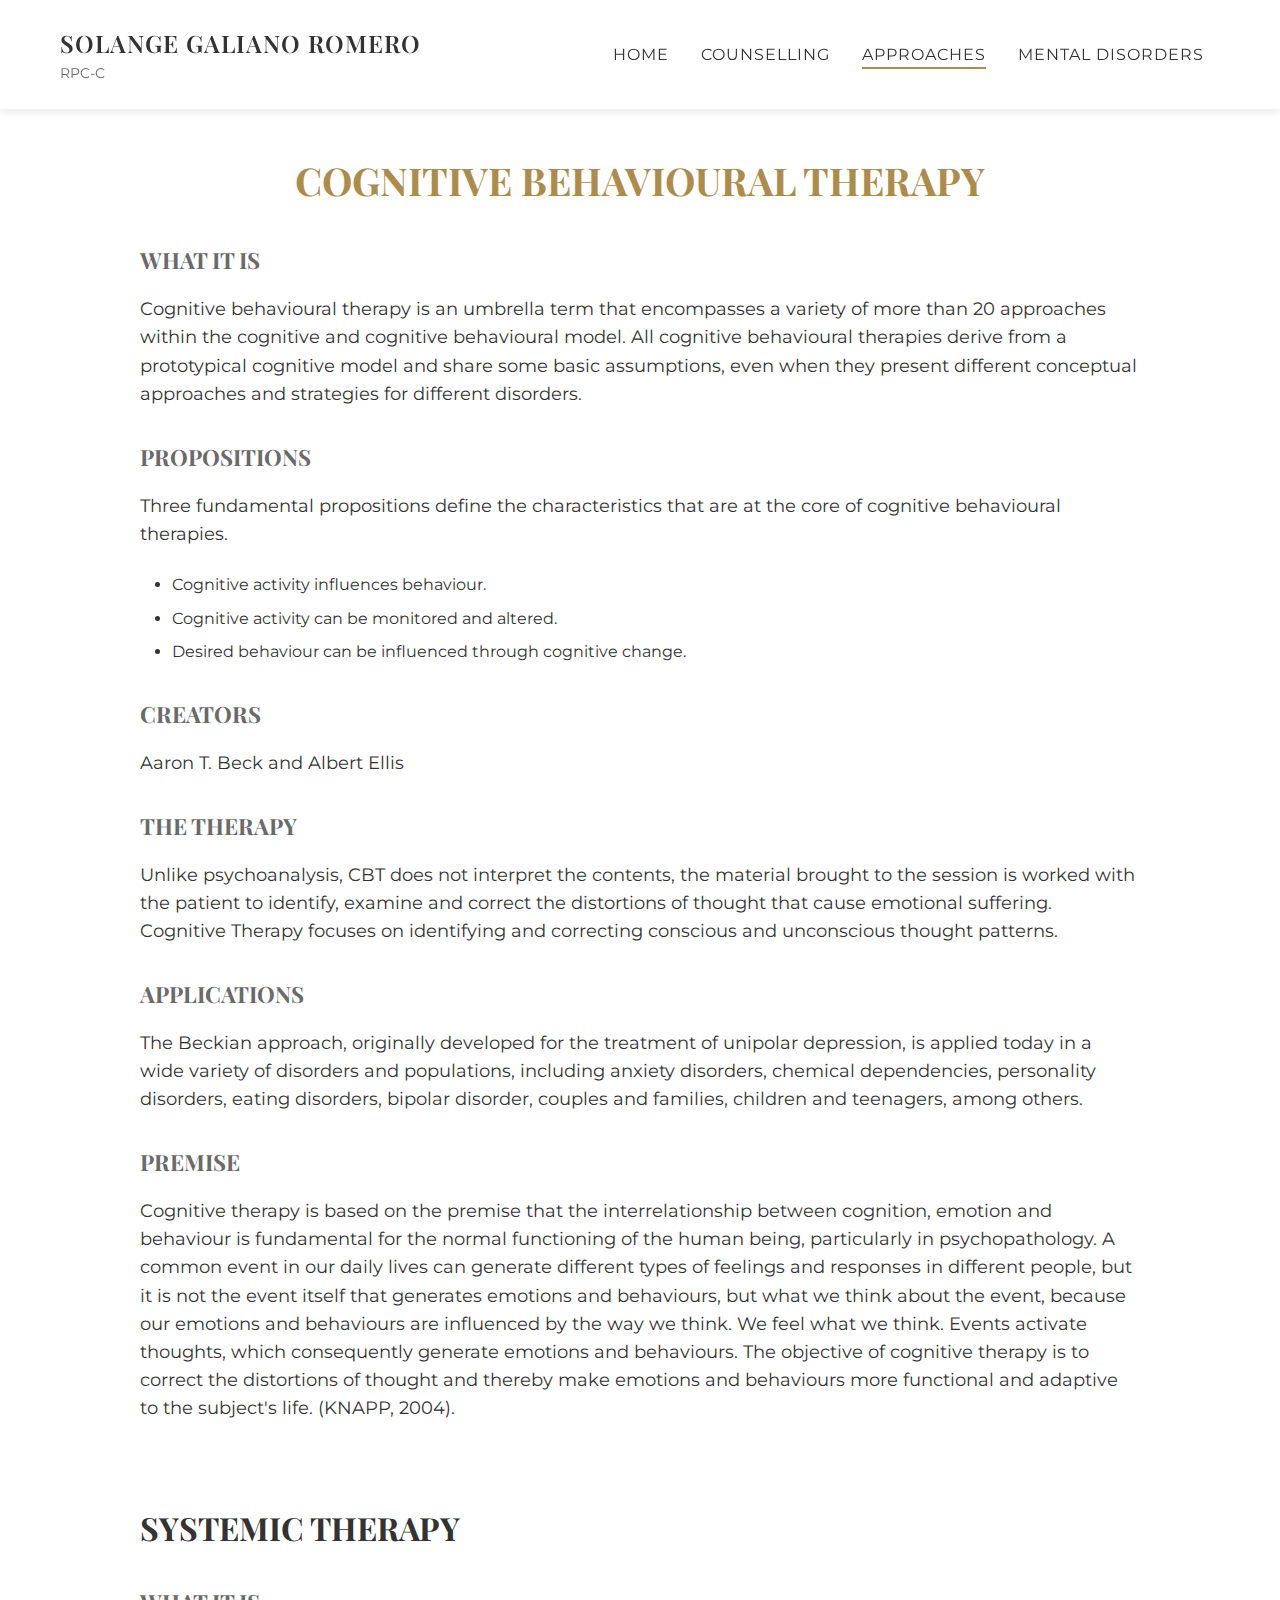
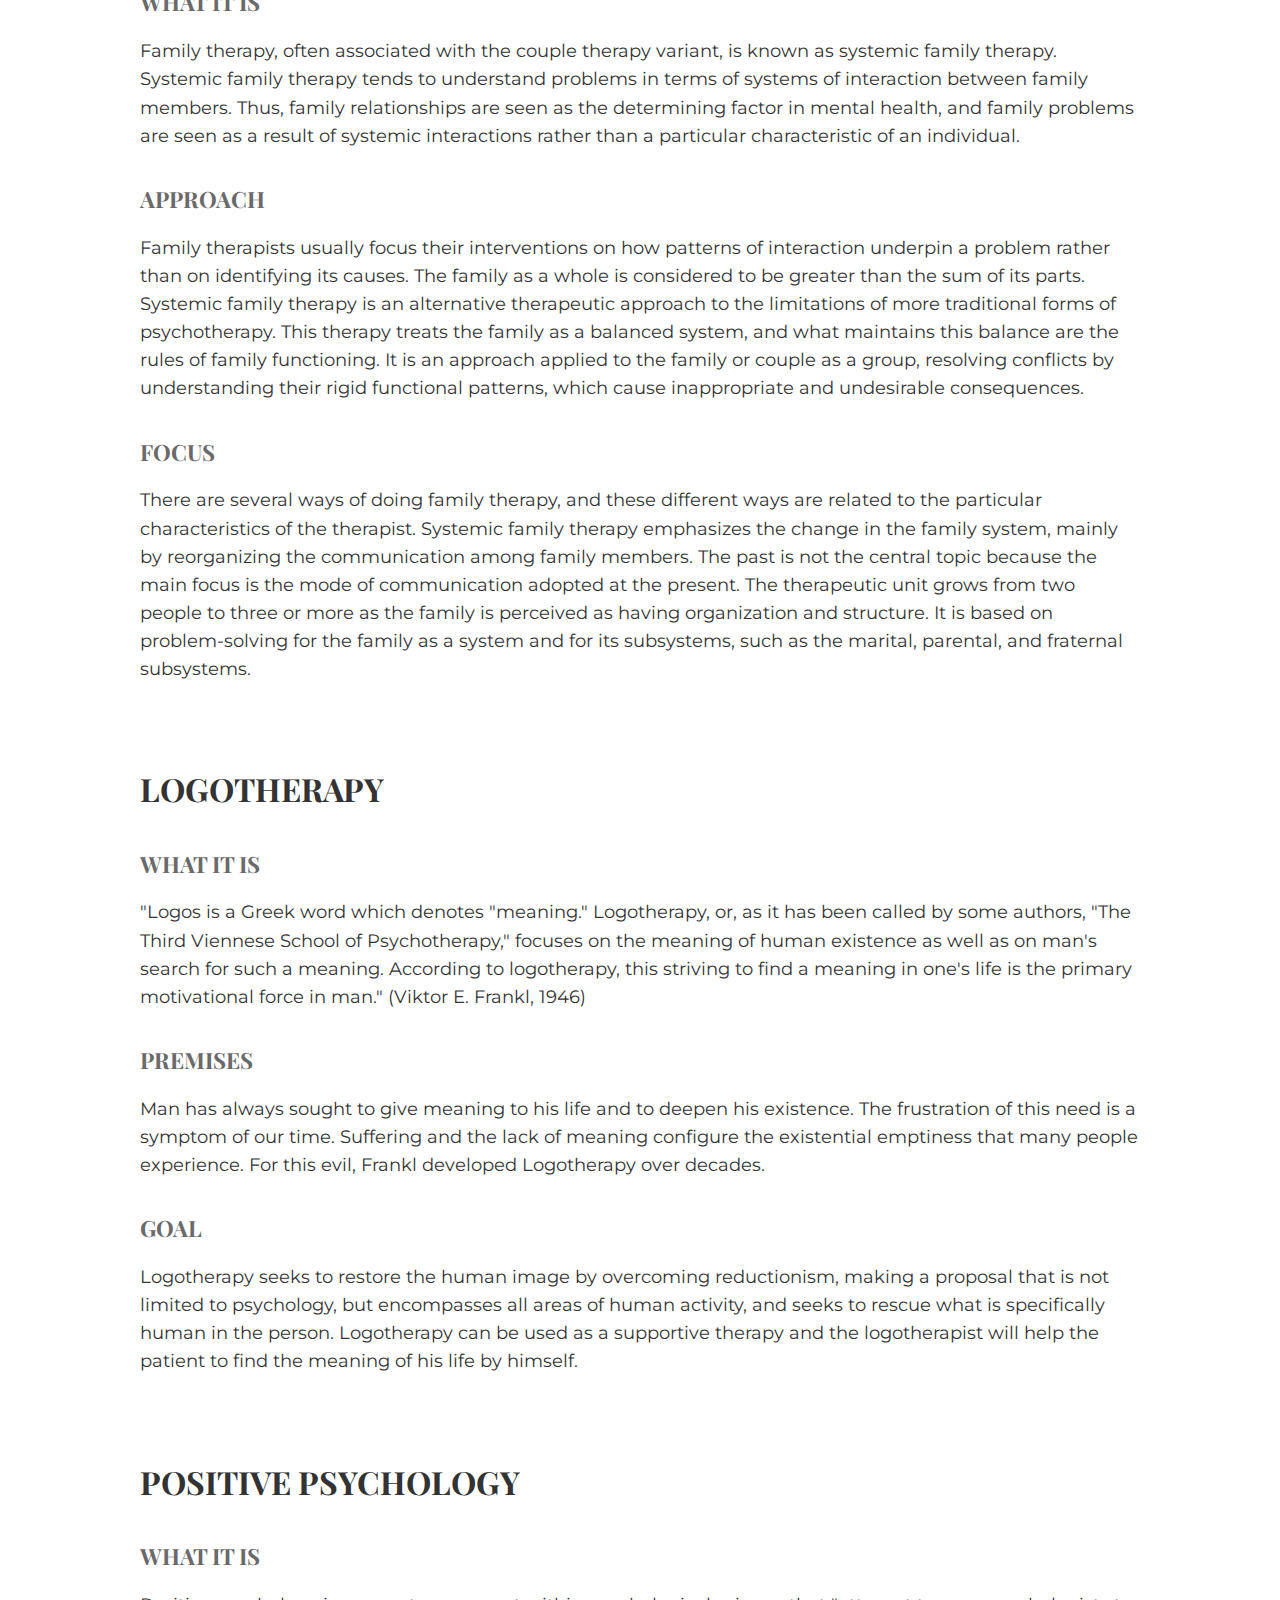
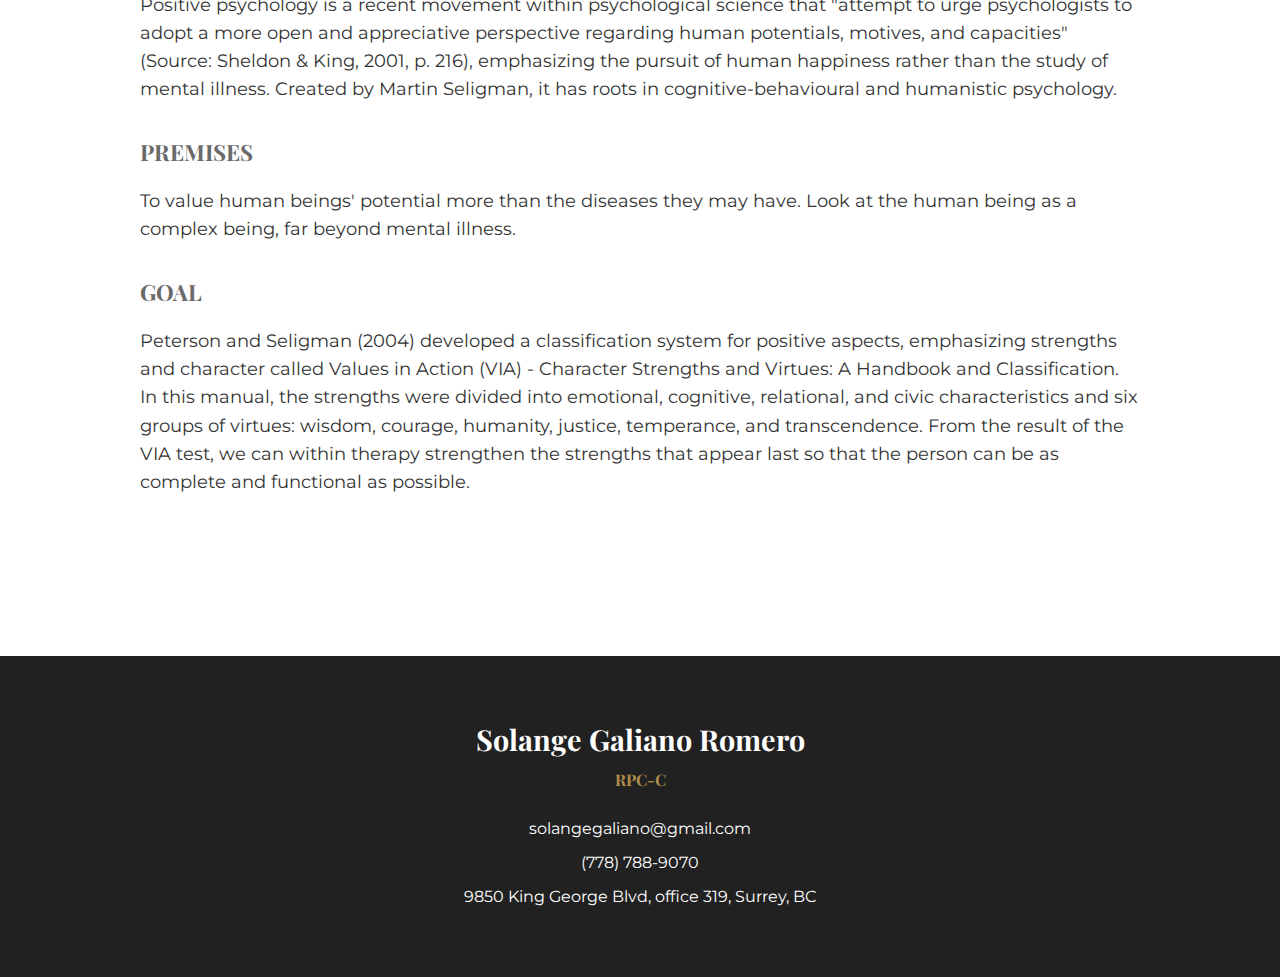
==== approaches.html @ ae4e71b3 "WIP" ====
<!DOCTYPE html>
<html lang="en">
<head>
    <meta charset="UTF-8">
    <meta name="viewport" content="width=device-width, initial-scale=1.0">
    <title>Approaches | Solange Galiano</title>
    <meta name="description" content="Cognitive behavioral therapy, systemic therapy, logotherapy, positive psychology.">
    <link rel="stylesheet" href="styles/main.css">
    <link rel="stylesheet" href="https://fonts.googleapis.com/css2?family=Montserrat:wght@300;400;500;600;700&family=Playfair+Display:wght@400;500;600;700&display=swap">
</head>
<body>
    <header>
        <nav class="main-nav">
            <div class="nav-container">
                <div class="logo">
                    <a href="index.html">SOLANGE GALIANO ROMERO</a>
                    <span class="subtitle">RPC-C</span>
                </div>
                <ul class="nav-links">
                    <li><a href="index.html">Home</a></li>
                    <li><a href="counselling.html">Counselling</a></li>
                    <li><a href="approaches.html" class="active">Approaches</a></li>
                    <li><a href="mental-disorders.html">Mental disorders</a></li>
                </ul>
                <div class="hamburger">
                    <span class="bar"></span>
                    <span class="bar"></span>
                    <span class="bar"></span>
                </div>
            </div>
        </nav>
    </header>

    <main class="approach-details">
        <section class="approach-section">
            <h1>COGNITIVE BEHAVIOURAL THERAPY</h1>
            
            <h3>WHAT IT IS</h3>
            <p>Cognitive behavioural therapy is an umbrella term that encompasses a variety of more than 20 approaches within the cognitive and cognitive behavioural model. All cognitive behavioural therapies derive from a prototypical cognitive model and share some basic assumptions, even when they present different conceptual approaches and strategies for different disorders.</p>
            
            <h3>PROPOSITIONS</h3>
            <p>Three fundamental propositions define the characteristics that are at the core of cognitive behavioural therapies.</p>
            <ul>
                <li>Cognitive activity influences behaviour.</li>
                <li>Cognitive activity can be monitored and altered.</li>
                <li>Desired behaviour can be influenced through cognitive change.</li>
            </ul>
            
            <h3>CREATORS</h3>
            <p>Aaron T. Beck and Albert Ellis</p>
            
            <h3>THE THERAPY</h3>
            <p>Unlike psychoanalysis, CBT does not interpret the contents, the material brought to the session is worked with the patient to identify, examine and correct the distortions of thought that cause emotional suffering. Cognitive Therapy focuses on identifying and correcting conscious and unconscious thought patterns.</p>
            
            <h3>APPLICATIONS</h3>
            <p>The Beckian approach, originally developed for the treatment of unipolar depression, is applied today in a wide variety of disorders and populations, including anxiety disorders, chemical dependencies, personality disorders, eating disorders, bipolar disorder, couples and families, children and teenagers, among others.</p>
            
            <h3>PREMISE</h3>
            <p>Cognitive therapy is based on the premise that the interrelationship between cognition, emotion and behaviour is fundamental for the normal functioning of the human being, particularly in psychopathology. A common event in our daily lives can generate different types of feelings and responses in different people, but it is not the event itself that generates emotions and behaviours, but what we think about the event, because our emotions and behaviours are influenced by the way we think. We feel what we think. Events activate thoughts, which consequently generate emotions and behaviours. The objective of cognitive therapy is to correct the distortions of thought and thereby make emotions and behaviours more functional and adaptive to the subject's life. (KNAPP, 2004).</p>
        </section>

        <section class="approach-section">
            <h2>SYSTEMIC THERAPY</h2>
            
            <h3>WHAT IT IS</h3>
            <p>Family therapy, often associated with the couple therapy variant, is known as systemic family therapy. Systemic family therapy tends to understand problems in terms of systems of interaction between family members. Thus, family relationships are seen as the determining factor in mental health, and family problems are seen as a result of systemic interactions rather than a particular characteristic of an individual.</p>
            
            <h3>APPROACH</h3>
            <p>Family therapists usually focus their interventions on how patterns of interaction underpin a problem rather than on identifying its causes. The family as a whole is considered to be greater than the sum of its parts. Systemic family therapy is an alternative therapeutic approach to the limitations of more traditional forms of psychotherapy. This therapy treats the family as a balanced system, and what maintains this balance are the rules of family functioning. It is an approach applied to the family or couple as a group, resolving conflicts by understanding their rigid functional patterns, which cause inappropriate and undesirable consequences.</p>
            
            <h3>FOCUS</h3>
            <p>There are several ways of doing family therapy, and these different ways are related to the particular characteristics of the therapist. Systemic family therapy emphasizes the change in the family system, mainly by reorganizing the communication among family members. The past is not the central topic because the main focus is the mode of communication adopted at the present. The therapeutic unit grows from two people to three or more as the family is perceived as having organization and structure. It is based on problem-solving for the family as a system and for its subsystems, such as the marital, parental, and fraternal subsystems.</p>
        </section>

        <section class="approach-section">
            <h2>LOGOTHERAPY</h2>
            
            <h3>WHAT IT IS</h3>
            <p>"Logos is a Greek word which denotes "meaning." Logotherapy, or, as it has been called by some authors, "The Third Viennese School of Psychotherapy," focuses on the meaning of human existence as well as on man's search for such a meaning. According to logotherapy, this striving to find a meaning in one's life is the primary motivational force in man." (Viktor E. Frankl, 1946)</p>
            
            <h3>PREMISES</h3>
            <p>Man has always sought to give meaning to his life and to deepen his existence. The frustration of this need is a symptom of our time. Suffering and the lack of meaning configure the existential emptiness that many people experience. For this evil, Frankl developed Logotherapy over decades.</p>
            
            <h3>GOAL</h3>
            <p>Logotherapy seeks to restore the human image by overcoming reductionism, making a proposal that is not limited to psychology, but encompasses all areas of human activity, and seeks to rescue what is specifically human in the person. Logotherapy can be used as a supportive therapy and the logotherapist will help the patient to find the meaning of his life by himself.</p>
        </section>

        <section class="approach-section">
            <h2>POSITIVE PSYCHOLOGY</h2>
            
            <h3>WHAT IT IS</h3>
            <p>Positive psychology is a recent movement within psychological science that "attempt to urge psychologists to adopt a more open and appreciative perspective regarding human potentials, motives, and capacities" (Source: Sheldon & King, 2001, p. 216), emphasizing the pursuit of human happiness rather than the study of mental illness. Created by Martin Seligman, it has roots in cognitive-behavioural and humanistic psychology.</p>
            
            <h3>PREMISES</h3>
            <p>To value human beings' potential more than the diseases they may have. Look at the human being as a complex being, far beyond mental illness.</p>
            
            <h3>GOAL</h3>
            <p>Peterson and Seligman (2004) developed a classification system for positive aspects, emphasizing strengths and character called Values in Action (VIA) - Character Strengths and Virtues: A Handbook and Classification. In this manual, the strengths were divided into emotional, cognitive, relational, and civic characteristics and six groups of virtues: wisdom, courage, humanity, justice, temperance, and transcendence. From the result of the VIA test, we can within therapy strengthen the strengths that appear last so that the person can be as complete and functional as possible.</p>
        </section>
    </main>

    <footer>
        <div class="footer-content">
            <div class="contact">
                <h3>Solange Galiano Romero</h3>
                <h4>RPC-C</h4>
                <p><a href="mailto:solangegaliano@gmail.com">solangegaliano@gmail.com</a></p>
                <p>(778) 788-9070</p>
                <p>9850 King George Blvd, office 319, Surrey, BC</p>
            </div>
        </div>
    </footer>

    <script src="scripts/main.js"></script>
</body>
</html>
---- styles/main.css ----
/* Main CSS */
:root {
    --primary-color: #333;
    --secondary-color: #6a6a6a;
    --accent-color: #ad8c4b;
    --light-color: #f8f8f8;
    --dark-color: #212121;
    --bg-color: #ffffff;
}

* {
    margin: 0;
    padding: 0;
    box-sizing: border-box;
}

body {
    font-family: 'Montserrat', sans-serif;
    line-height: 1.6;
    color: var(--primary-color);
    background-color: var(--bg-color);
}

h1, h2, h3, h4, h5, h6 {
    font-family: 'Playfair Display', serif;
    margin-bottom: 1rem;
}

a {
    text-decoration: none;
    color: var(--primary-color);
    transition: color 0.3s ease;
}

a:hover {
    color: var(--accent-color);
}

/* Header & Navigation */
header {
    background-color: var(--bg-color);
    position: fixed;
    width: 100%;
    z-index: 100;
    box-shadow: 0 2px 10px rgba(0, 0, 0, 0.1);
}

.main-nav {
    padding: 1.5rem 0;
}

.nav-container {
    display: flex;
    justify-content: space-between;
    align-items: center;
    max-width: 1200px;
    margin: 0 auto;
    padding: 0 20px;
}

.logo {
    display: flex;
    flex-direction: column;
    align-items: flex-start;
}

.logo a {
    font-family: 'Playfair Display', serif;
    font-size: 1.5rem;
    font-weight: 600;
    letter-spacing: 1px;
}

.logo .subtitle {
    font-size: 0.9rem;
    color: var(--secondary-color);
}

.nav-links {
    display: flex;
    list-style: none;
}

.nav-links li {
    padding: 0 1rem;
}

.nav-links a {
    position: relative;
    font-size: 1rem;
    text-transform: uppercase;
    letter-spacing: 1px;
}

.nav-links a.active::after,
.nav-links a:hover::after {
    content: '';
    position: absolute;
    width: 100%;
    height: 2px;
    bottom: -5px;
    left: 0;
    background-color: var(--accent-color);
    transform-origin: center;
    transform: scaleX(1);
    transition: transform 0.3s ease;
}

.nav-links a::after {
    content: '';
    position: absolute;
    width: 100%;
    height: 2px;
    bottom: -5px;
    left: 0;
    background-color: var(--accent-color);
    transform: scaleX(0);
    transform-origin: center;
    transition: transform 0.3s ease;
}

.hamburger {
    display: none;
    cursor: pointer;
}

.bar {
    display: block;
    width: 25px;
    height: 3px;
    margin: 5px auto;
    background-color: var(--primary-color);
    transition: all 0.3s ease;
}

/* Hero Section */
.hero {
    padding: 150px 20px 80px;
    text-align: center;
    background: linear-gradient(rgba(255, 255, 255, 0.9), rgba(255, 255, 255, 0.8)), url('../images/hero-bg.jpg');
    background-size: cover;
    background-position: center;
}

.hero-content {
    max-width: 800px;
    margin: 0 auto;
}

.hero h1 {
    font-size: 2.8rem;
    margin-bottom: 0.3rem;
    color: var(--accent-color);
}

.hero h2 {
    font-size: 1.6rem;
    margin-bottom: 1.5rem;
    color: var(--secondary-color);
}

.contact-info {
    margin: 1rem 0 2rem;
}

.contact-info a {
    display: inline-block;
    margin: 0 15px;
    color: var(--secondary-color);
}

.hero h3 {
    font-size: 1.5rem;
    margin: 2rem 0 1rem;
    color: var(--primary-color);
}

.hero p {
    font-size: 1.1rem;
    margin-bottom: 1.2rem;
    max-width: 700px;
    margin-left: auto;
    margin-right: auto;
}

/* Services Section */
.services {
    padding: 80px 20px;
    background-color: var(--light-color);
}

.services-grid {
    display: grid;
    grid-template-columns: repeat(auto-fit, minmax(250px, 1fr));
    gap: 30px;
    max-width: 1200px;
    margin: 0 auto;
}

.service-card {
    background-color: white;
    padding: 40px 30px;
    text-align: center;
    box-shadow: 0 5px 15px rgba(0, 0, 0, 0.08);
    transition: transform 0.3s ease, box-shadow 0.3s ease;
    border-radius: 5px;
}

.service-card:hover {
    transform: translateY(-5px);
    box-shadow: 0 10px 25px rgba(0, 0, 0, 0.15);
}

.service-card h3 {
    font-size: 1.5rem;
    color: var(--primary-color);
}

/* Approaches Section */
.approaches {
    padding: 80px 20px;
    text-align: center;
}

.approaches h2 {
    font-size: 2.2rem;
    margin-bottom: 3rem;
    color: var(--primary-color);
}

.approaches-grid {
    display: grid;
    grid-template-columns: repeat(auto-fit, minmax(250px, 1fr));
    gap: 30px;
    max-width: 1200px;
    margin: 0 auto;
}

.approach-card {
    background-color: var(--light-color);
    padding: 40px 30px;
    text-align: center;
    box-shadow: 0 5px 15px rgba(0, 0, 0, 0.08);
    transition: transform 0.3s ease, box-shadow 0.3s ease;
    border-radius: 5px;
}

.approach-card:hover {
    transform: translateY(-5px);
    box-shadow: 0 10px 25px rgba(0, 0, 0, 0.15);
}

.approach-card h3 {
    font-size: 1.3rem;
    color: var(--primary-color);
}

/* Appointments Section */
.appointments {
    padding: 80px 20px;
    background-color: var(--light-color);
    text-align: center;
}

.appointments h2 {
    font-size: 2.2rem;
    margin-bottom: 3rem;
    color: var(--primary-color);
}

.appointments-info {
    max-width: 800px;
    margin: 0 auto;
    text-align: left;
    background-color: white;
    padding: 40px;
    border-radius: 5px;
    box-shadow: 0 5px 15px rgba(0, 0, 0, 0.08);
}

.appointments-info ul {
    list-style-position: inside;
}

.appointments-info ul li {
    margin-bottom: 1rem;
    font-size: 1.1rem;
}

.appointments-info ul ul {
    margin: 1rem 0 1rem 2rem;
}

/* Footer */
footer {
    background-color: var(--dark-color);
    color: white;
    padding: 60px 20px;
}

.footer-content {
    max-width: 1200px;
    margin: 0 auto;
    display: flex;
    justify-content: center;
}

.contact {
    text-align: center;
}

.contact h3 {
    font-size: 1.8rem;
    color: white;
    margin-bottom: 0.3rem;
}

.contact h4 {
    color: var(--accent-color);
    margin-bottom: 1.5rem;
}

.contact p {
    margin-bottom: 0.5rem;
}

.contact a {
    color: white;
}

.contact a:hover {
    color: var(--accent-color);
}

/* Media Queries */
@media (max-width: 768px) {
    .nav-links {
        position: fixed;
        left: -100%;
        top: 80px;
        flex-direction: column;
        background-color: var(--bg-color);
        width: 100%;
        text-align: center;
        transition: 0.3s;
        box-shadow: 0 10px 15px rgba(0, 0, 0, 0.1);
        padding: 20px 0;
    }

    .nav-links.active {
        left: 0;
    }

    .nav-links li {
        margin: 15px 0;
    }

    .hamburger {
        display: block;
    }

    .hamburger.active .bar:nth-child(2) {
        opacity: 0;
    }

    .hamburger.active .bar:nth-child(1) {
        transform: translateY(8px) rotate(45deg);
    }

    .hamburger.active .bar:nth-child(3) {
        transform: translateY(-8px) rotate(-45deg);
    }

    .hero h1 {
        font-size: 2.2rem;
    }

    .hero h2 {
        font-size: 1.4rem;
    }

    .services-grid, .approaches-grid {
        grid-template-columns: 1fr;
    }
}

/* Counselling Page Specific Styles */
.counselling-intro {
    padding: 150px 20px 60px;
    text-align: center;
    background-color: var(--light-color);
}

.counselling-intro h1 {
    font-size: 2.8rem;
    margin-bottom: 2rem;
    color: var(--primary-color);
}

.counselling-intro p {
    max-width: 800px;
    margin: 0 auto 1.5rem;
    font-size: 1.1rem;
}

.counselling-services {
    padding: 60px 20px;
}

.service-details {
    max-width: 1000px;
    margin: 0 auto 60px;
    display: grid;
    grid-template-columns: 1fr 2fr;
    gap: 40px;
    align-items: start;
}

.service-title {
    text-align: right;
}

.service-title h2 {
    font-size: 2.2rem;
    color: var(--accent-color);
    margin-bottom: 1rem;
}

.service-title h3 {
    font-size: 1.4rem;
    color: var(--secondary-color);
    font-weight: 400;
}

.service-info h3 {
    font-size: 1.4rem;
    margin-bottom: 1rem;
    color: var(--primary-color);
}

.service-info p {
    margin-bottom: 1.5rem;
}

@media (max-width: 768px) {
    .service-details {
        grid-template-columns: 1fr;
        text-align: center;
    }

    .service-title {
        text-align: center;
    }
}

/* Approaches Page Specific Styles */
.approach-details {
    padding: 150px 20px 80px;
}

.approach-section {
    max-width: 1000px;
    margin: 0 auto 80px;
}

.approach-section h1 {
    font-size: 2.4rem;
    margin-bottom: 2rem;
    color: var(--accent-color);
    text-align: center;
}

.approach-section h2 {
    font-size: 2rem;
    margin: 3rem 0 1.5rem;
    color: var(--primary-color);
}

.approach-section h3 {
    font-size: 1.4rem;
    margin: 2rem 0 1rem;
    color: var(--secondary-color);
}

.approach-section p {
    margin-bottom: 1.5rem;
    font-size: 1.1rem;
}

.approach-section ul {
    margin: 0 0 1.5rem 2rem;
}

.approach-section ul li {
    margin-bottom: 0.5rem;
}

/* Mental Disorders Page Specific Styles */
.disorders-intro {
    padding: 150px 20px 60px;
    text-align: center;
}

.disorders-intro h1 {
    font-size: 2.8rem;
    margin-bottom: 1.5rem;
    color: var(--primary-color);
}

.disorders-categories {
    padding: 60px 20px;
}

.disorder-category {
    max-width: 1000px;
    margin: 0 auto 60px;
}

.disorder-category h2 {
    font-size: 2.2rem;
    margin-bottom: 2rem;
    color: var(--accent-color);
    text-align: center;
}

.disorder-grid {
    display: grid;
    grid-template-columns: repeat(auto-fit, minmax(300px, 1fr));
    gap: 30px;
}

.disorder-card {
    background-color: var(--light-color);
    padding: 30px;
    border-radius: 5px;
    box-shadow: 0 5px 15px rgba(0, 0, 0, 0.08);
}

.disorder-card h3 {
    font-size: 1.4rem;
    margin-bottom: 1rem;
    color: var(--primary-color);
}

.disorder-card p {
    font-size: 1rem;
}
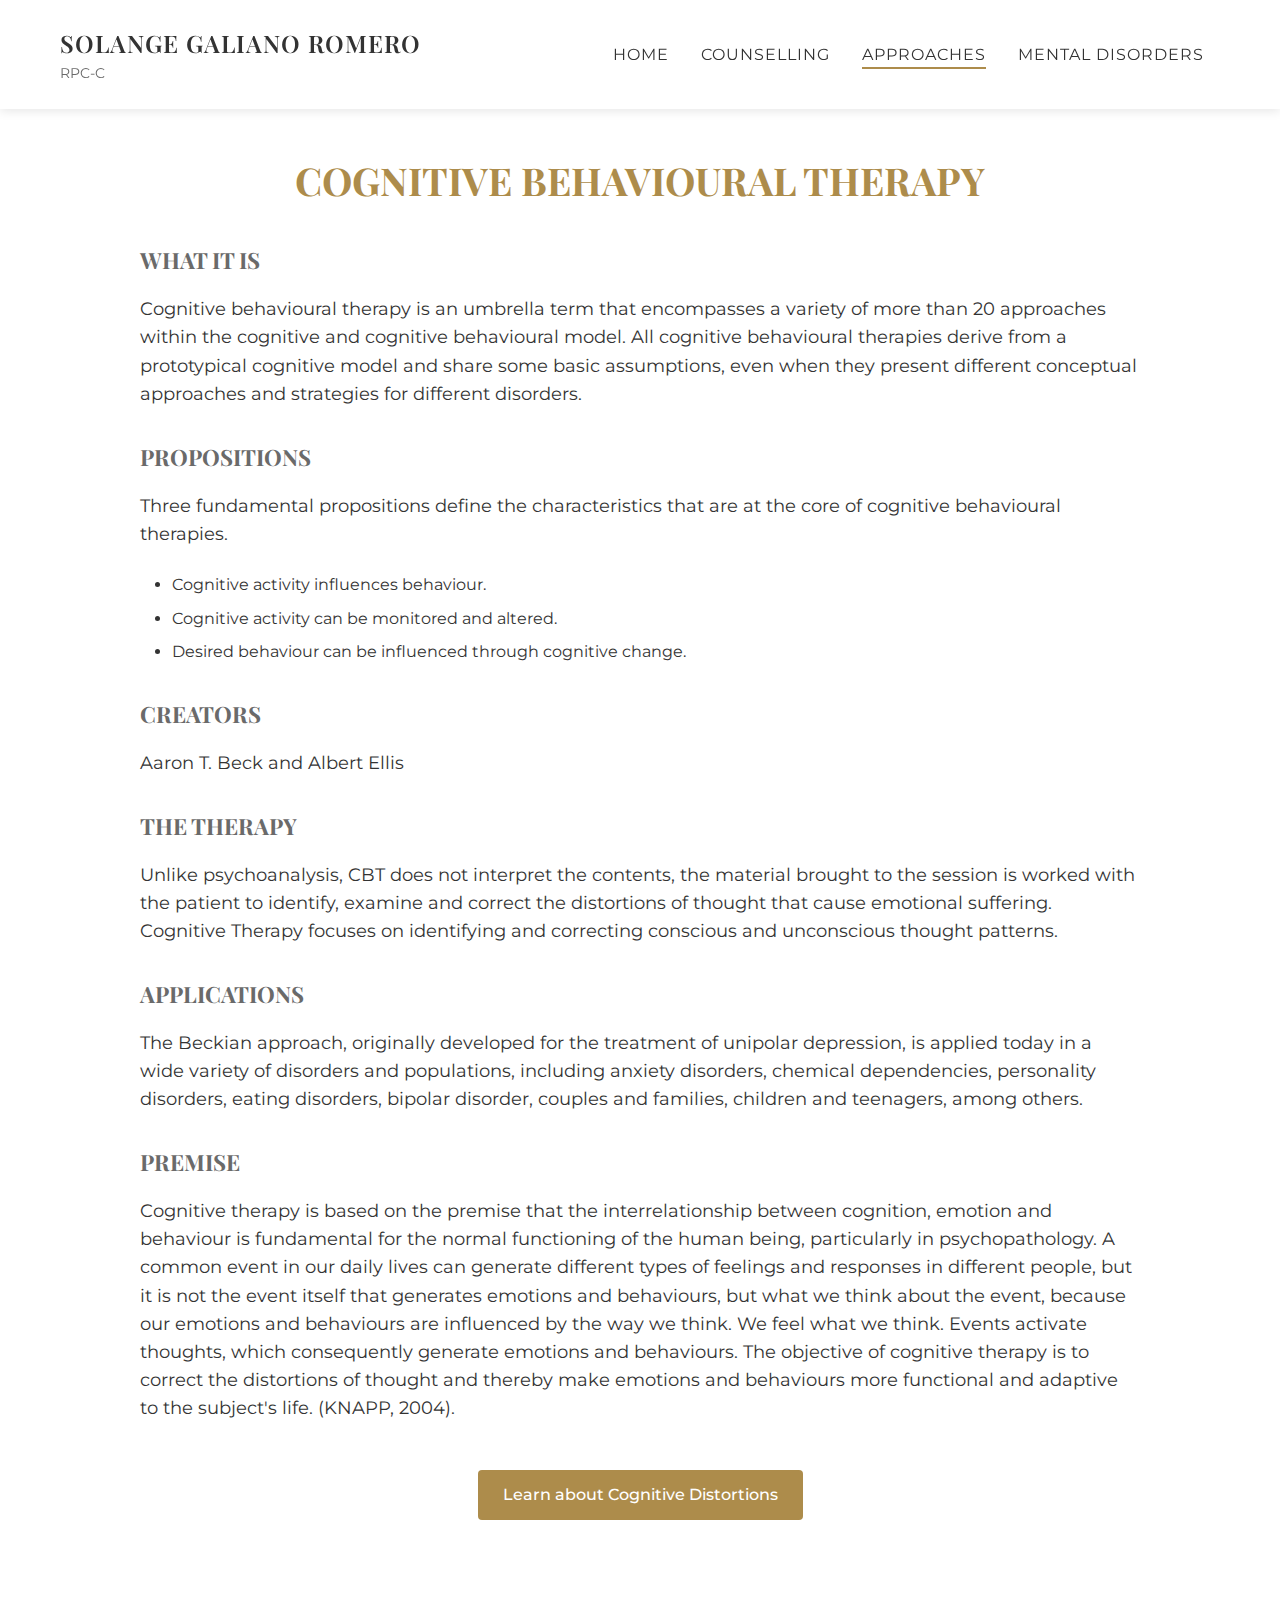
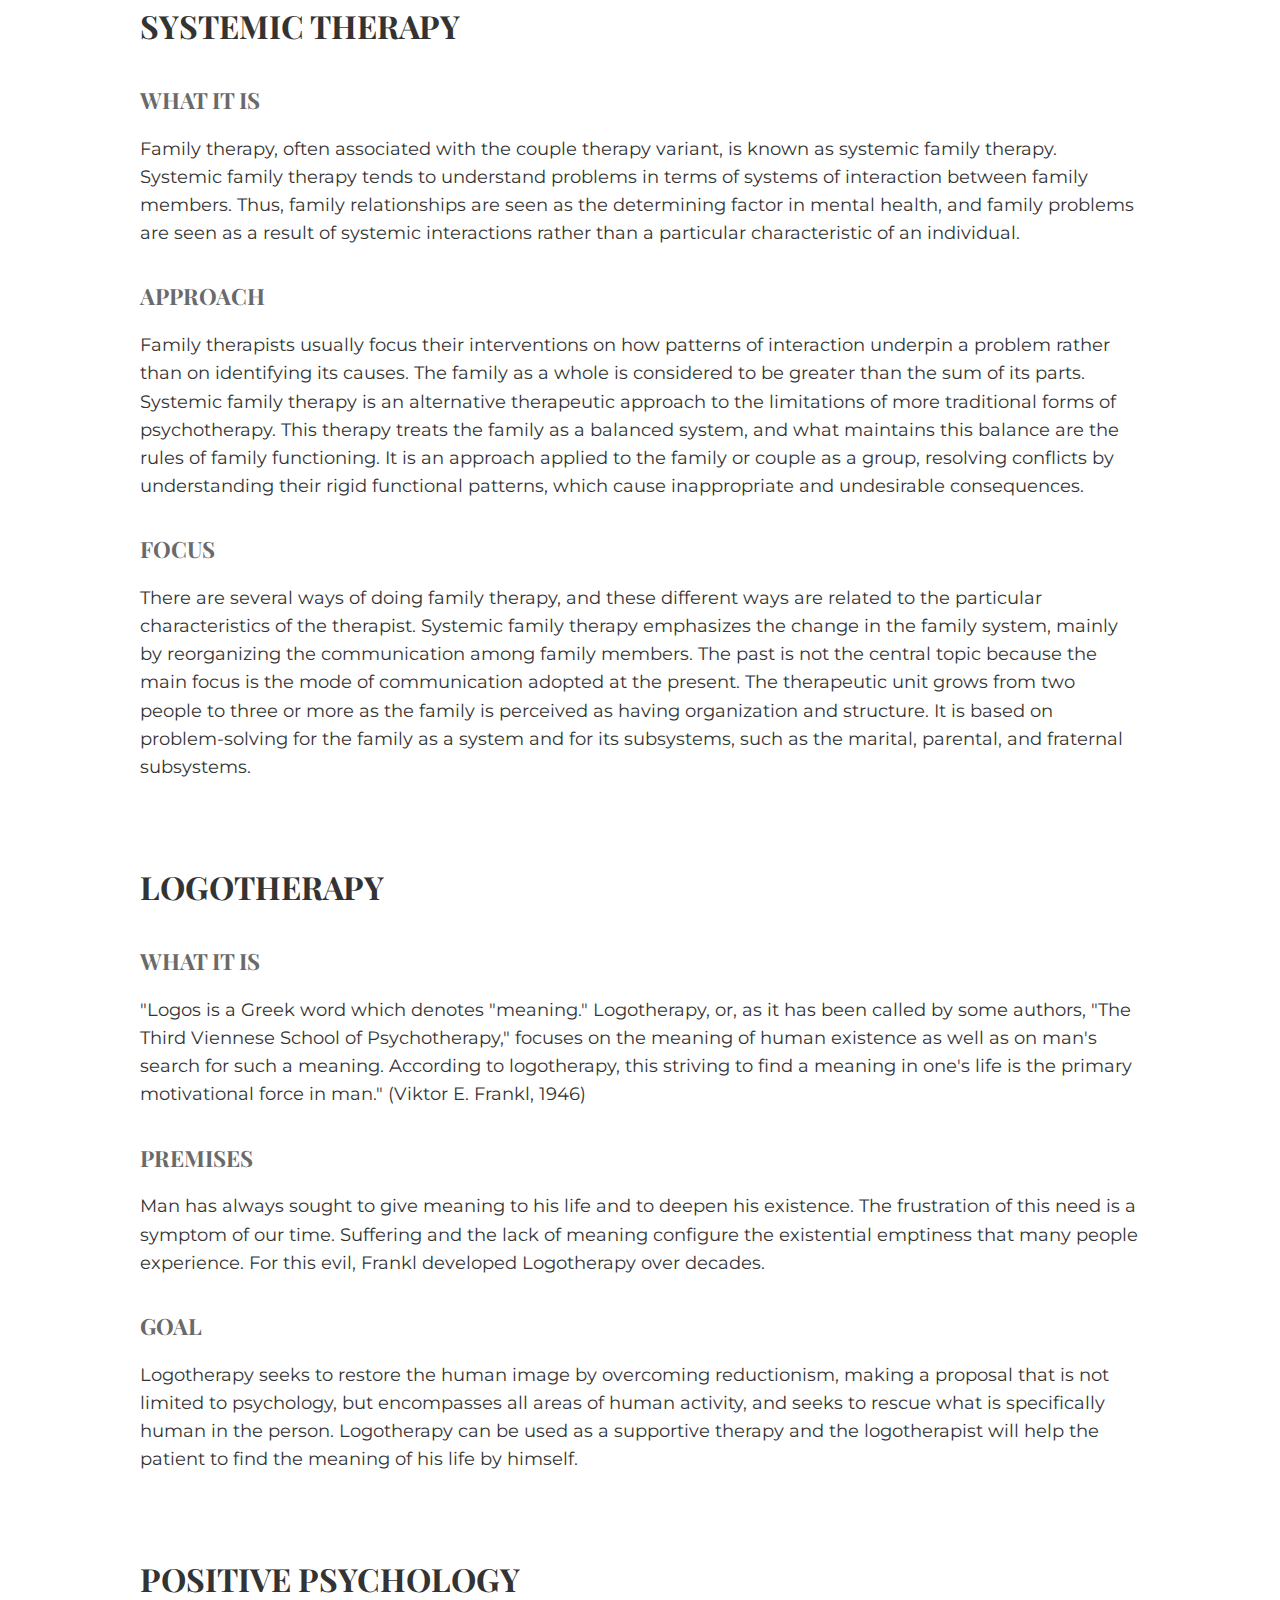
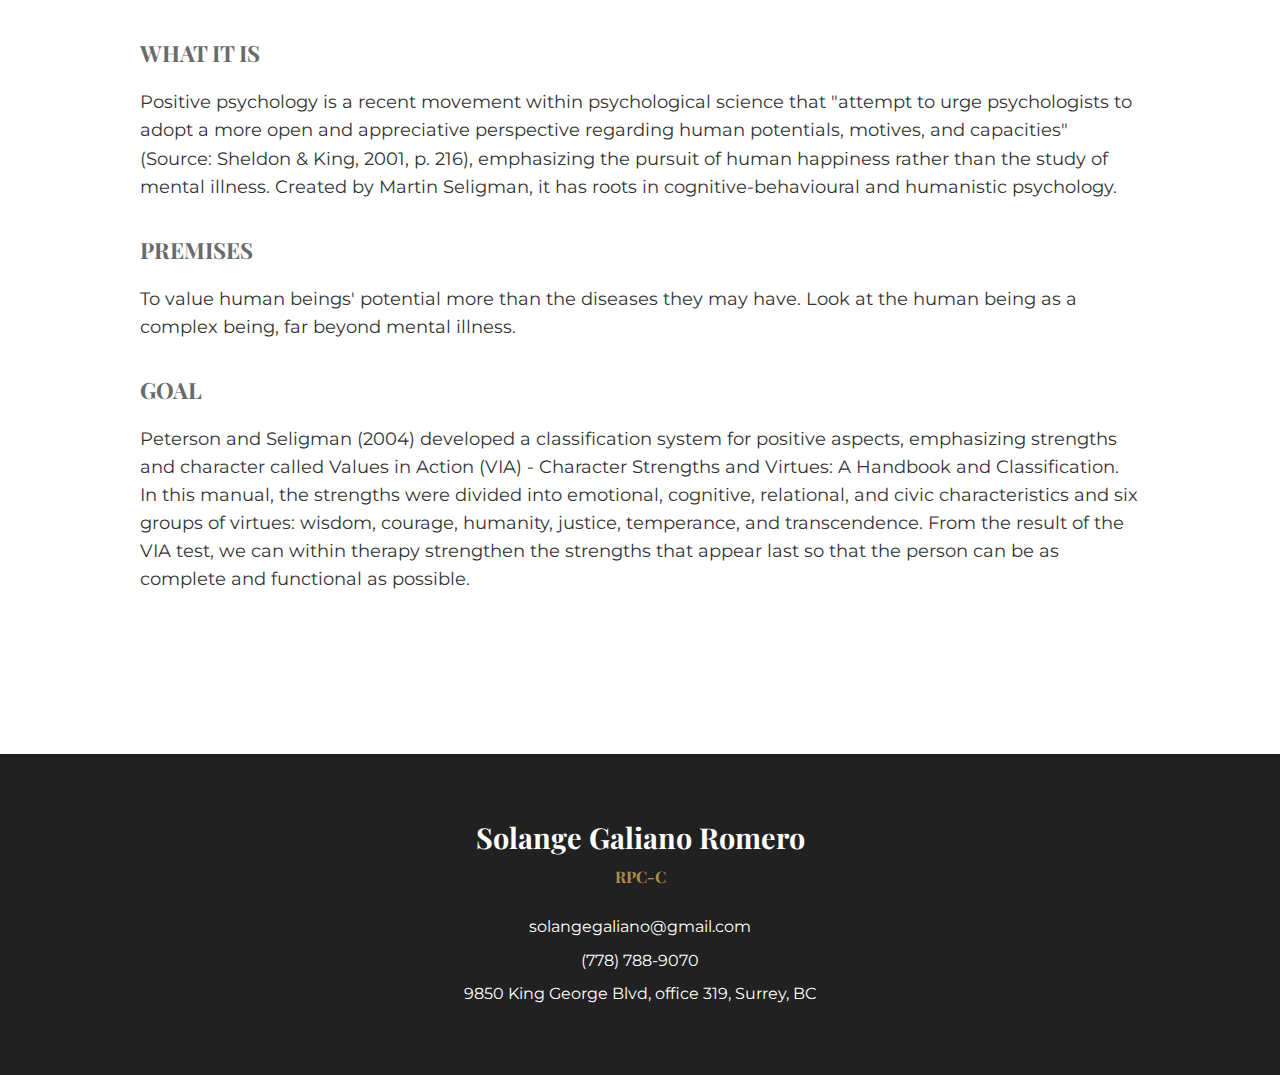
==== commit fa6042fd: "cognitive distortions" ====
--- a/approaches.html
+++ b/approaches.html
@@ -57,6 +57,10 @@
             
             <h3>PREMISE</h3>
             <p>Cognitive therapy is based on the premise that the interrelationship between cognition, emotion and behaviour is fundamental for the normal functioning of the human being, particularly in psychopathology. A common event in our daily lives can generate different types of feelings and responses in different people, but it is not the event itself that generates emotions and behaviours, but what we think about the event, because our emotions and behaviours are influenced by the way we think. We feel what we think. Events activate thoughts, which consequently generate emotions and behaviours. The objective of cognitive therapy is to correct the distortions of thought and thereby make emotions and behaviours more functional and adaptive to the subject's life. (KNAPP, 2004).</p>
+            
+            <div class="cbt-link">
+                <a href="cognitive-distortions.html" class="button">Learn about Cognitive Distortions</a>
+            </div>
         </section>
 
         <section class="approach-section">
--- a/styles/main.css
+++ b/styles/main.css
@@ -495,6 +495,26 @@
     margin-bottom: 0.5rem;
 }
 
+.approach-section .cbt-link {
+    text-align: center;
+    margin: 3rem 0;
+}
+
+.button {
+    display: inline-block;
+    background-color: var(--accent-color);
+    color: white;
+    padding: 12px 25px;
+    border-radius: 4px;
+    font-weight: 500;
+    transition: background-color 0.3s ease;
+}
+
+.button:hover {
+    background-color: #8e723c;
+    color: white;
+}
+
 /* Mental Disorders Page Specific Styles */
 .disorders-intro {
     padding: 150px 20px 60px;
@@ -545,3 +565,116 @@
 .disorder-card p {
     font-size: 1rem;
 }
+
+/* Cognitive Distortions Page Specific Styles */
+.cognitive-distortions {
+    padding: 150px 20px 80px;
+}
+
+.cognitive-distortions .approach-section {
+    max-width: 1200px;
+    margin: 0 auto;
+}
+
+.cognitive-distortions h1 {
+    font-size: 2.5rem;
+    text-align: center;
+    margin-bottom: 2rem;
+    color: var(--accent-color);
+}
+
+.cognitive-distortions .intro-text {
+    font-size: 1.2rem;
+    max-width: 900px;
+    margin: 0 auto 3rem;
+    text-align: center;
+    line-height: 1.8;
+}
+
+.distortions-grid {
+    display: grid;
+    grid-template-columns: repeat(auto-fill, minmax(300px, 1fr));
+    gap: 30px;
+    margin-bottom: 4rem;
+}
+
+.distortion-card {
+    background-color: var(--light-color);
+    padding: 25px;
+    border-radius: 5px;
+    box-shadow: 0 5px 15px rgba(0, 0, 0, 0.08);
+    transition: transform 0.3s ease, box-shadow 0.3s ease;
+}
+
+.distortion-card:hover {
+    transform: translateY(-5px);
+    box-shadow: 0 10px 25px rgba(0, 0, 0, 0.15);
+}
+
+.distortion-card h3 {
+    font-size: 1.4rem;
+    margin-bottom: 1rem;
+    color: var(--primary-color);
+    border-bottom: 2px solid var(--accent-color);
+    padding-bottom: 10px;
+}
+
+.distortion-card p {
+    margin-bottom: 1.5rem;
+    font-size: 1.05rem;
+}
+
+.distortion-card .example {
+    background-color: rgba(173, 140, 75, 0.1);
+    padding: 15px;
+    border-radius: 5px;
+    margin-top: auto;
+}
+
+.distortion-card .example h4 {
+    font-size: 1.1rem;
+    margin-bottom: 0.5rem;
+    color: var(--accent-color);
+}
+
+.distortion-card .example p {
+    font-style: italic;
+    margin-bottom: 0;
+}
+
+.cbt-resources {
+    background-color: white;
+    padding: 40px;
+    border-radius: 5px;
+    box-shadow: 0 5px 15px rgba(0, 0, 0, 0.08);
+    text-align: center;
+    max-width: 900px;
+    margin: 0 auto;
+}
+
+.cbt-resources h2 {
+    font-size: 1.8rem;
+    margin-bottom: 1.5rem;
+    color: var(--primary-color);
+}
+
+.cbt-resources p {
+    font-size: 1.1rem;
+    margin-bottom: 1rem;
+    line-height: 1.7;
+}
+
+@media (max-width: 768px) {
+    .distortions-grid {
+        grid-template-columns: 1fr;
+    }
+    
+    .cognitive-distortions h1 {
+        font-size: 2rem;
+    }
+    
+    .cognitive-distortions .intro-text,
+    .cbt-resources p {
+        font-size: 1rem;
+    }
+}
